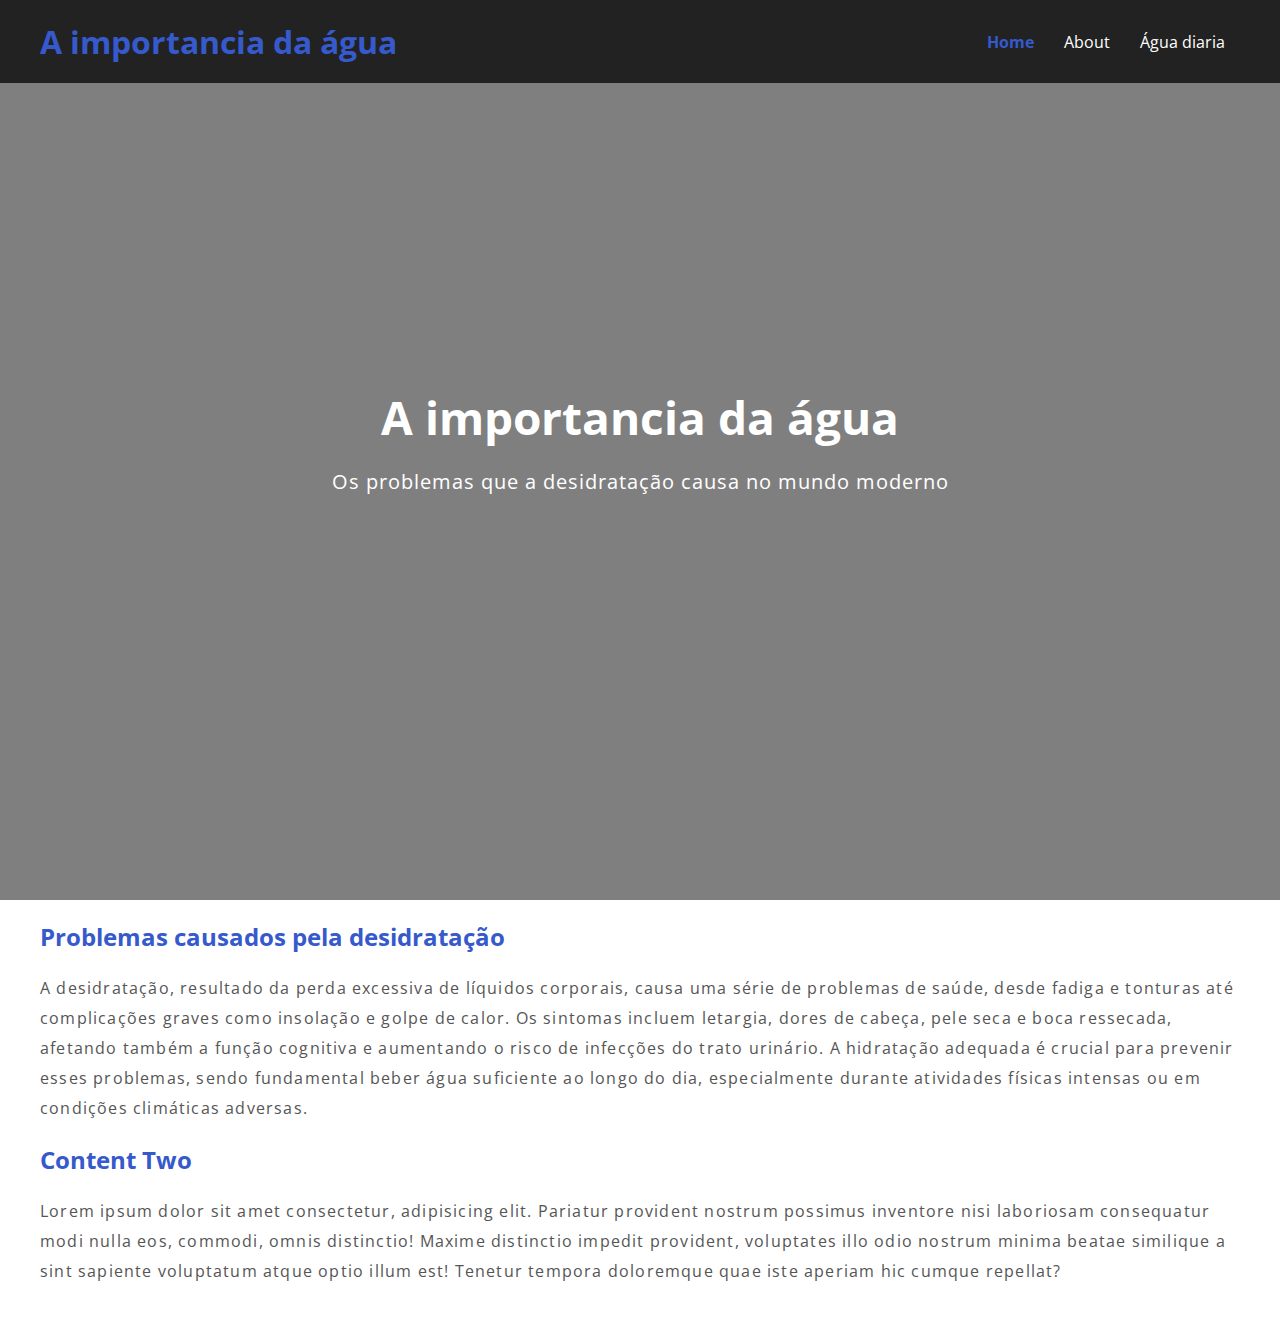
====  eduardo 3B/sticky-navigation/index.html @ 83b41904 "Add files via upload" ====
<!DOCTYPE html>
<html lang="pt">
  <head>
    <meta charset="UTF-8" />
    <meta name="viewport" content="width=device-width, initial-scale=1.0" />
    <link rel="stylesheet" href="style.css" />
    <title>A importancia da água</title>
  </head>
  <body>
    <nav class="nav">
      <div class="container">
        <h1 href="#">A importancia da água</a></h1>
        <ul>
          <li><a href="#" class="current">Home</a></li>
          <li><a href="#">About</a></li>
          <li><a href="#">Água diaria</a></li>

        </ul>
      </div>
    </nav>

    <div class="hero">
      <div class="container">
        <h1>A importancia da água</h1>
        <p>Os problemas que a desidratação causa no mundo moderno</p>
      </div>
    </div>

    <section class="container content">
      <h2>Problemas causados pela desidratação</h2>
      <p>A desidratação, resultado da perda excessiva de líquidos corporais, causa uma série de problemas de saúde, desde fadiga e tonturas até complicações graves como insolação e golpe de calor. Os sintomas incluem letargia, dores de cabeça, pele seca e boca ressecada, afetando também a função cognitiva e aumentando o risco de infecções do trato urinário. A hidratação adequada é crucial para prevenir esses problemas, sendo fundamental beber água suficiente ao longo do dia, especialmente durante atividades físicas intensas ou em condições climáticas adversas.</p>

      <h3>Content Two</h3>
      <p>Lorem ipsum dolor sit amet consectetur, adipisicing elit. Pariatur provident nostrum possimus inventore nisi laboriosam consequatur modi nulla eos, commodi, omnis distinctio! Maxime distinctio impedit provident, voluptates illo odio nostrum minima beatae similique a sint sapiente voluptatum atque optio illum est! Tenetur tempora doloremque quae iste aperiam hic cumque repellat?</p>
    </section>

    <script src="script.js"></script>
  </body>
</html>
----  eduardo 3B/sticky-navigation/style.css ----
@import url('https://fonts.googleapis.com/css?family=Open+Sans');

* {
  box-sizing: border-box;
  margin: 0;
  padding: 0;
}

body {
  font-family: 'Open Sans', sans-serif;
  color: #3659cc;
  padding-bottom: 50px;
}

.container {
  max-width: 1200px;
  margin: 0 auto;
}

.nav {
  position: fixed;
  background-color: #222;
  top: 0;
  left: 0;
  right: 0;
  transition: all 0.3s ease-in-out;
}

.nav .container {
  display: flex;
  justify-content: space-between;
  align-items: center;
  padding: 20px 0;
  transition: all 0.3s ease-in-out;
}

.nav ul {
  display: flex;
  list-style-type: none;
  align-items: center;
  justify-content: center;
}

.nav a {
  color: #fff;
  text-decoration: none;
  padding: 7px 15px;
  transition: all 0.3s ease-in-out;
}

.nav.active {
  background-color: #fff;
  box-shadow: 0 2px 10px rgba(0, 0, 0, 0.3);
}

.nav.active a {
  color: #000;
}

.nav.active .container {
  padding: 10px 0;
}

.nav a.current,
.nav a:hover {
  color: #3659cc;
  font-weight: bold;
}

.hero {
  background-image: url('https://images.pexels.com/photos/450035/pexels-photo-450035.jpeg?auto=compress&cs=tinysrgb&dpr=2&h=750&w=1260');
  background-repeat: no-repeat;
  background-size: cover;
  background-position: bottom center;
  height: 100vh;
  color: #fff;
  display: flex;
  justify-content: center;
  align-items: center;
  text-align: center;
  position: relative;
  margin-bottom: 20px;
  z-index: -2;
}

.hero::before {
  content: '';
  position: absolute;
  top: 0;
  left: 0;
  width: 100%;
  height: 100%;
  background-color: rgba(0, 0, 0, 0.5);
  z-index: -1;
}

.hero h1 {
  font-size: 46px;
  margin: -20px 0 20px;
}

.hero p {
  font-size: 20px;
  letter-spacing: 1px;
}

.content h2,
.content h3 {
  font-size: 150%;
  margin: 20px 0;
}

.content p {
  color: #555;
  line-height: 30px;
  letter-spacing: 1.2px;
}
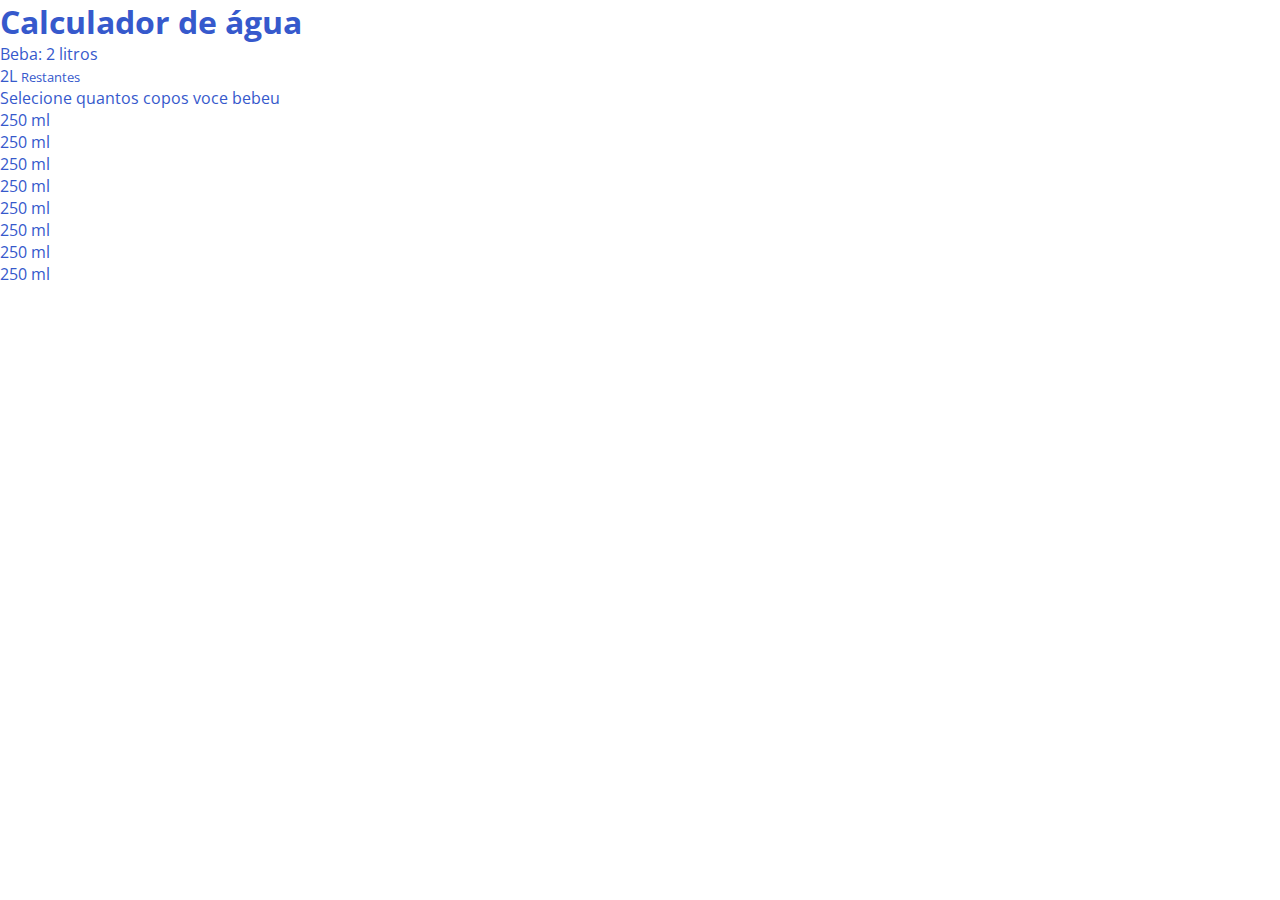
==== commit 89304d58: "Add files via upload" ====
--- a/ eduardo 3B/sticky-navigation/index.html
+++ b/ eduardo 3B/sticky-navigation/index.html
@@ -1,39 +1,42 @@
 <!DOCTYPE html>
 <html lang="pt">
-  <head>
-    <meta charset="UTF-8" />
-    <meta name="viewport" content="width=device-width, initial-scale=1.0" />
-    <link rel="stylesheet" href="style.css" />
-    <title>A importancia da água</title>
-  </head>
-  <body>
-    <nav class="nav">
-      <div class="container">
-        <h1 href="#">A importancia da água</a></h1>
-        <ul>
-          <li><a href="#" class="current">Home</a></li>
-          <li><a href="#">About</a></li>
-          <li><a href="#">Água diaria</a></li>
 
-        </ul>
-      </div>
-    </nav>
+<head>
+  <meta charset="UTF-8" />
+  <meta http-equiv="X-UA-Compatible" content="IE=edge" />
+  <meta name="viewport" content="width=device-width, initial-scale=1.0" />
+  <!--=============== CSS ===============-->
+  <link rel="stylesheet" href="style.css" />
+  <title>Calculador de água</title>
+</head>
 
-    <div class="hero">
-      <div class="container">
-        <h1>A importancia da água</h1>
-        <p>Os problemas que a desidratação causa no mundo moderno</p>
-      </div>
+<body>
+  <h1>Calculador de água</h1>
+  <p>Beba: 2 litros</p>
+  <div class="cup">
+    <div class="remained" id="remained">
+      <span id="liters">1.5L</span>
+      <small>Restantes</small>
     </div>
+    <div class="percentage" id="percentage">
+      20%
+    </div>
+  </div>
 
-    <section class="container content">
-      <h2>Problemas causados pela desidratação</h2>
-      <p>A desidratação, resultado da perda excessiva de líquidos corporais, causa uma série de problemas de saúde, desde fadiga e tonturas até complicações graves como insolação e golpe de calor. Os sintomas incluem letargia, dores de cabeça, pele seca e boca ressecada, afetando também a função cognitiva e aumentando o risco de infecções do trato urinário. A hidratação adequada é crucial para prevenir esses problemas, sendo fundamental beber água suficiente ao longo do dia, especialmente durante atividades físicas intensas ou em condições climáticas adversas.</p>
+  <p class="text">Selecione quantos copos voce bebeu</p>
 
-      <h3>Content Two</h3>
-      <p>Lorem ipsum dolor sit amet consectetur, adipisicing elit. Pariatur provident nostrum possimus inventore nisi laboriosam consequatur modi nulla eos, commodi, omnis distinctio! Maxime distinctio impedit provident, voluptates illo odio nostrum minima beatae similique a sint sapiente voluptatum atque optio illum est! Tenetur tempora doloremque quae iste aperiam hic cumque repellat?</p>
-    </section>
+  <div class="cups">
+    <div class="cup cup-small">250 ml</div>
+    <div class="cup cup-small">250 ml</div>
+    <div class="cup cup-small">250 ml</div>
+    <div class="cup cup-small">250 ml</div>
+    <div class="cup cup-small">250 ml</div>
+    <div class="cup cup-small">250 ml</div>
+    <div class="cup cup-small">250 ml</div>
+    <div class="cup cup-small">250 ml</div>
+  </div>
 
-    <script src="script.js"></script>
-  </body>
-</html>
+  <script src="script.js"></script>
+</body>
+
+</html>